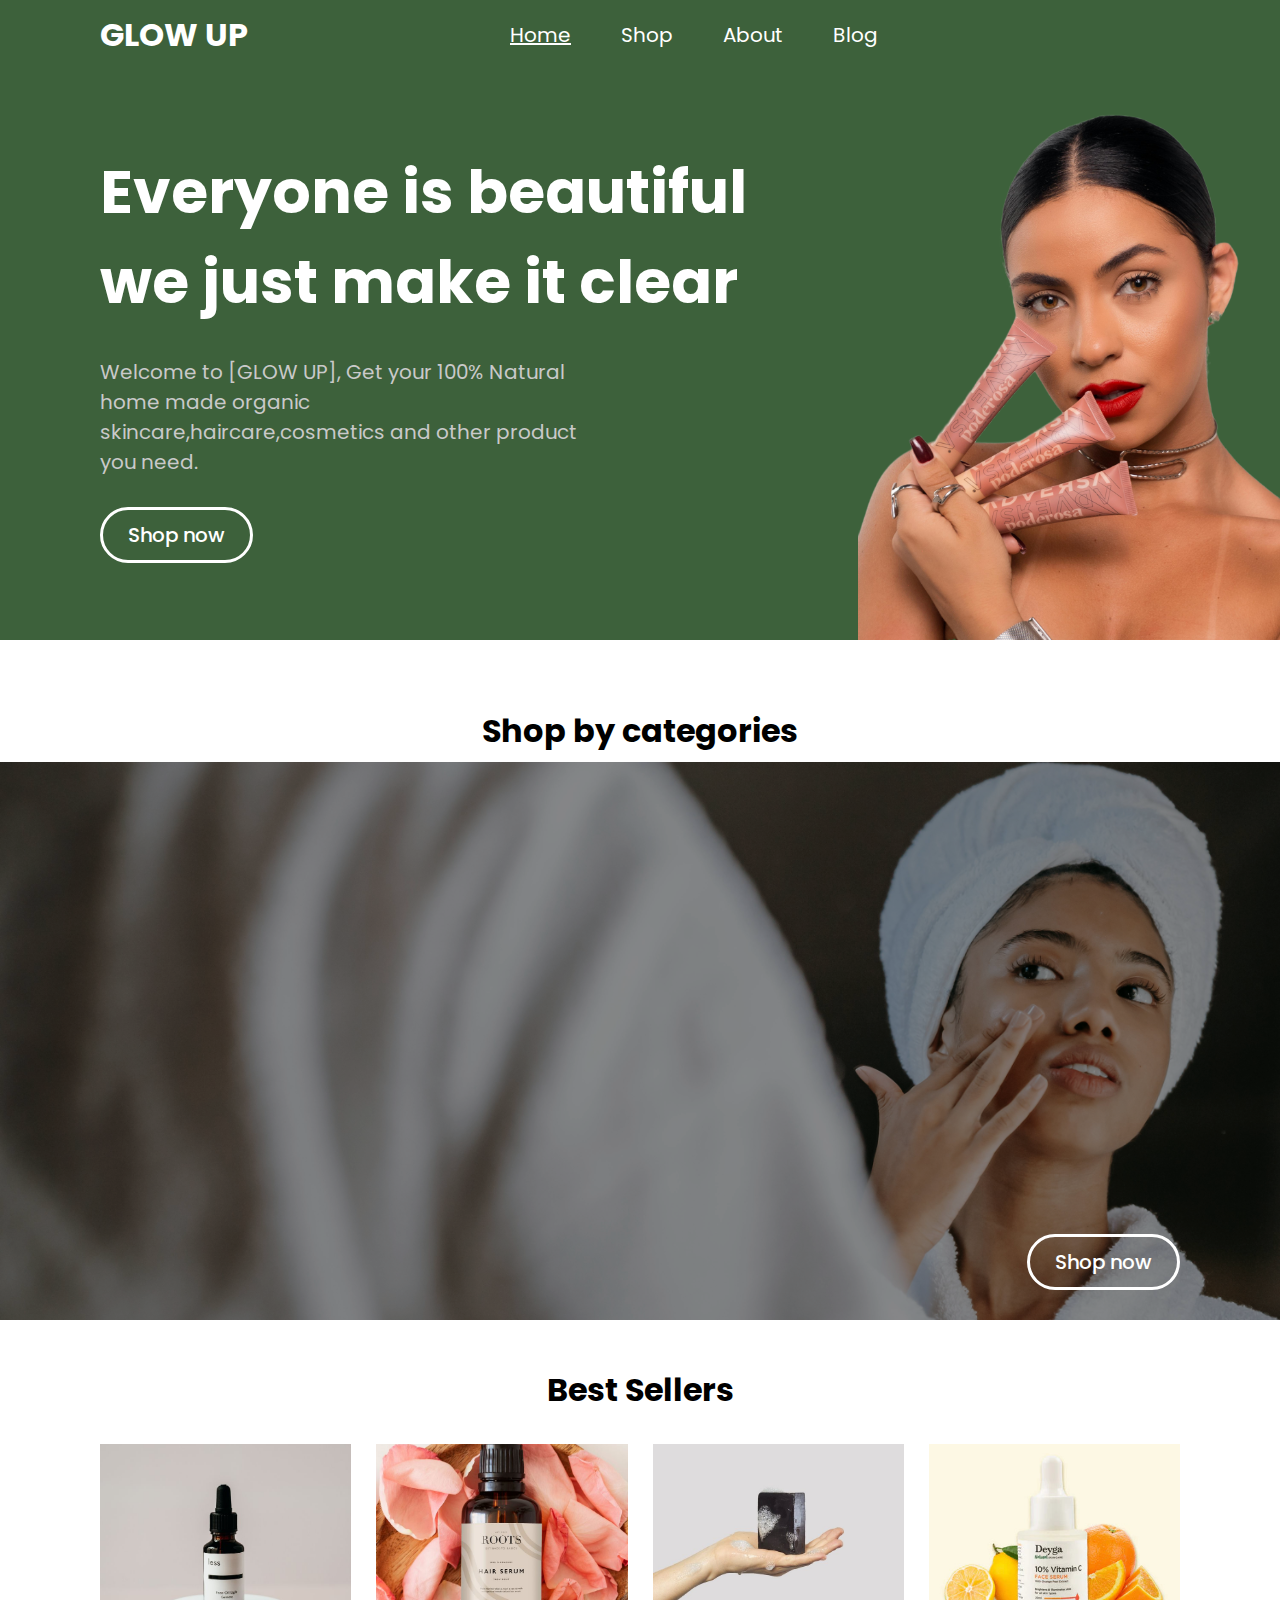
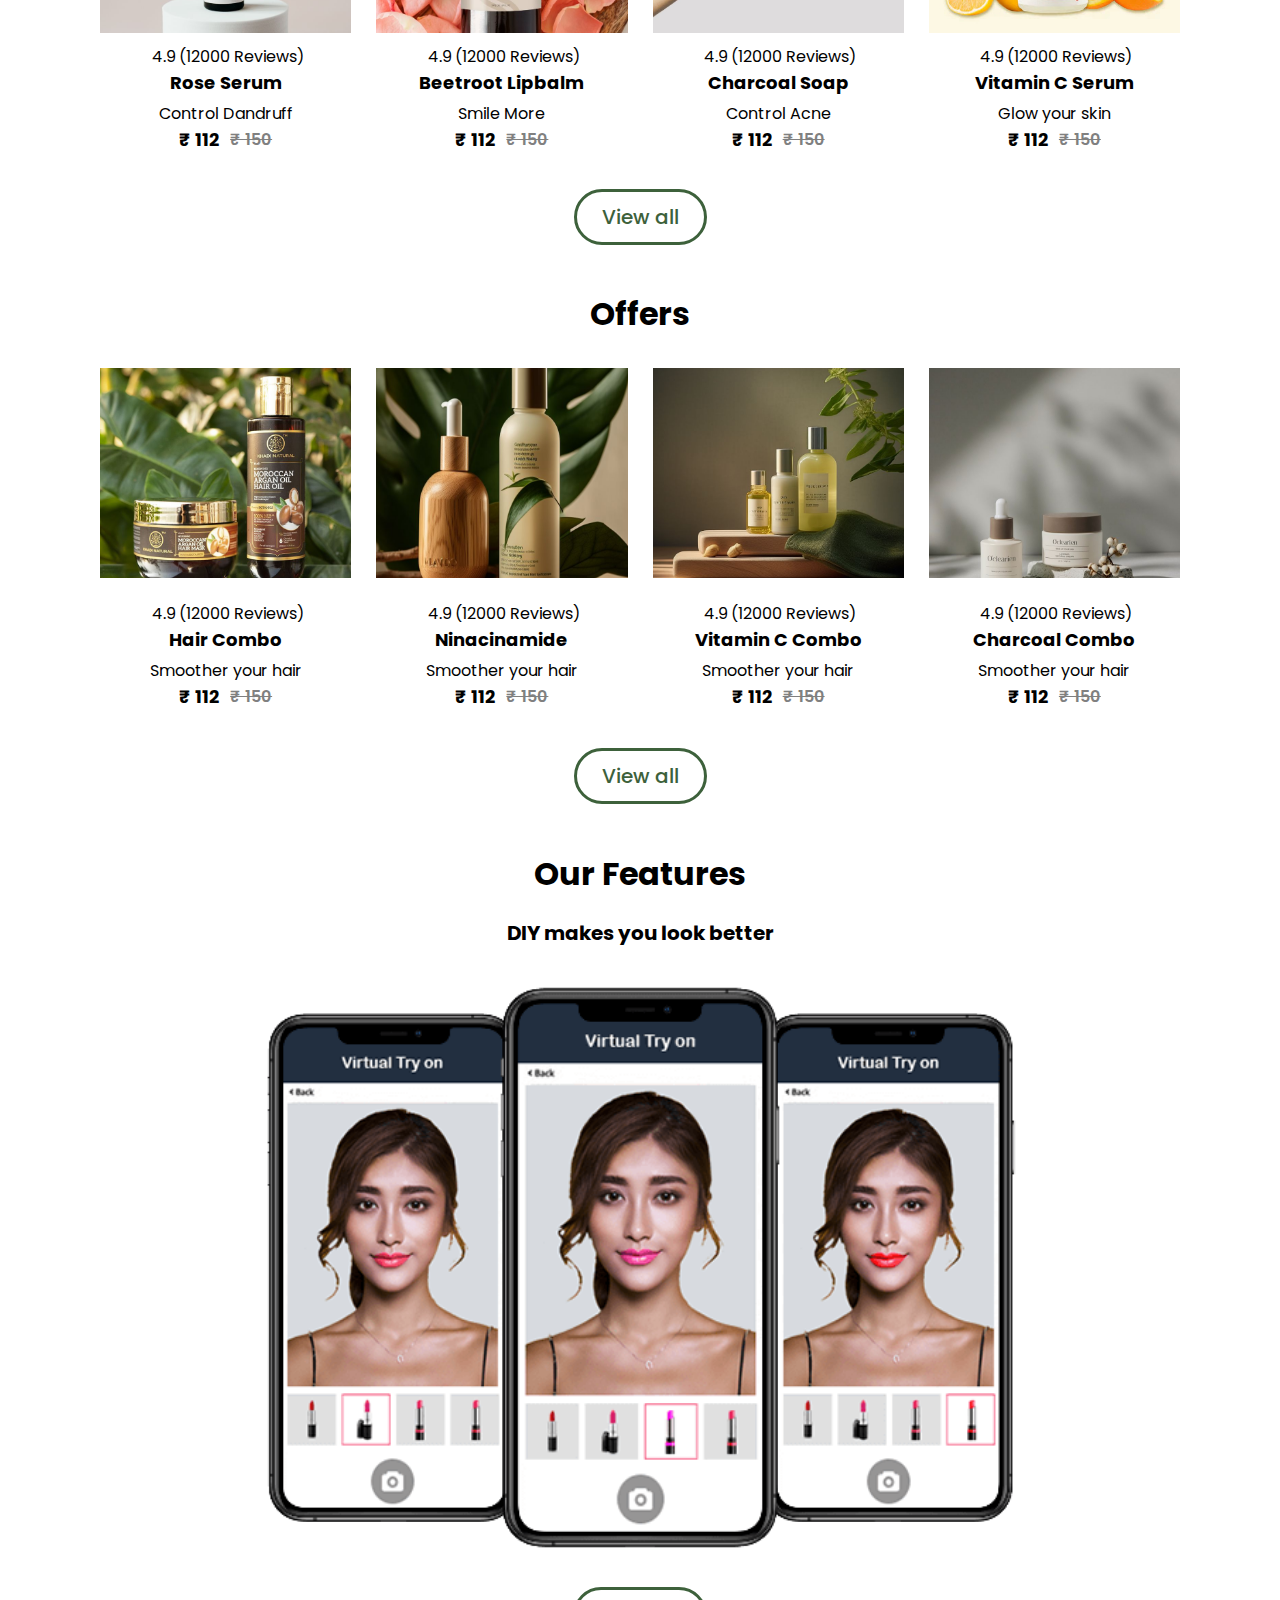
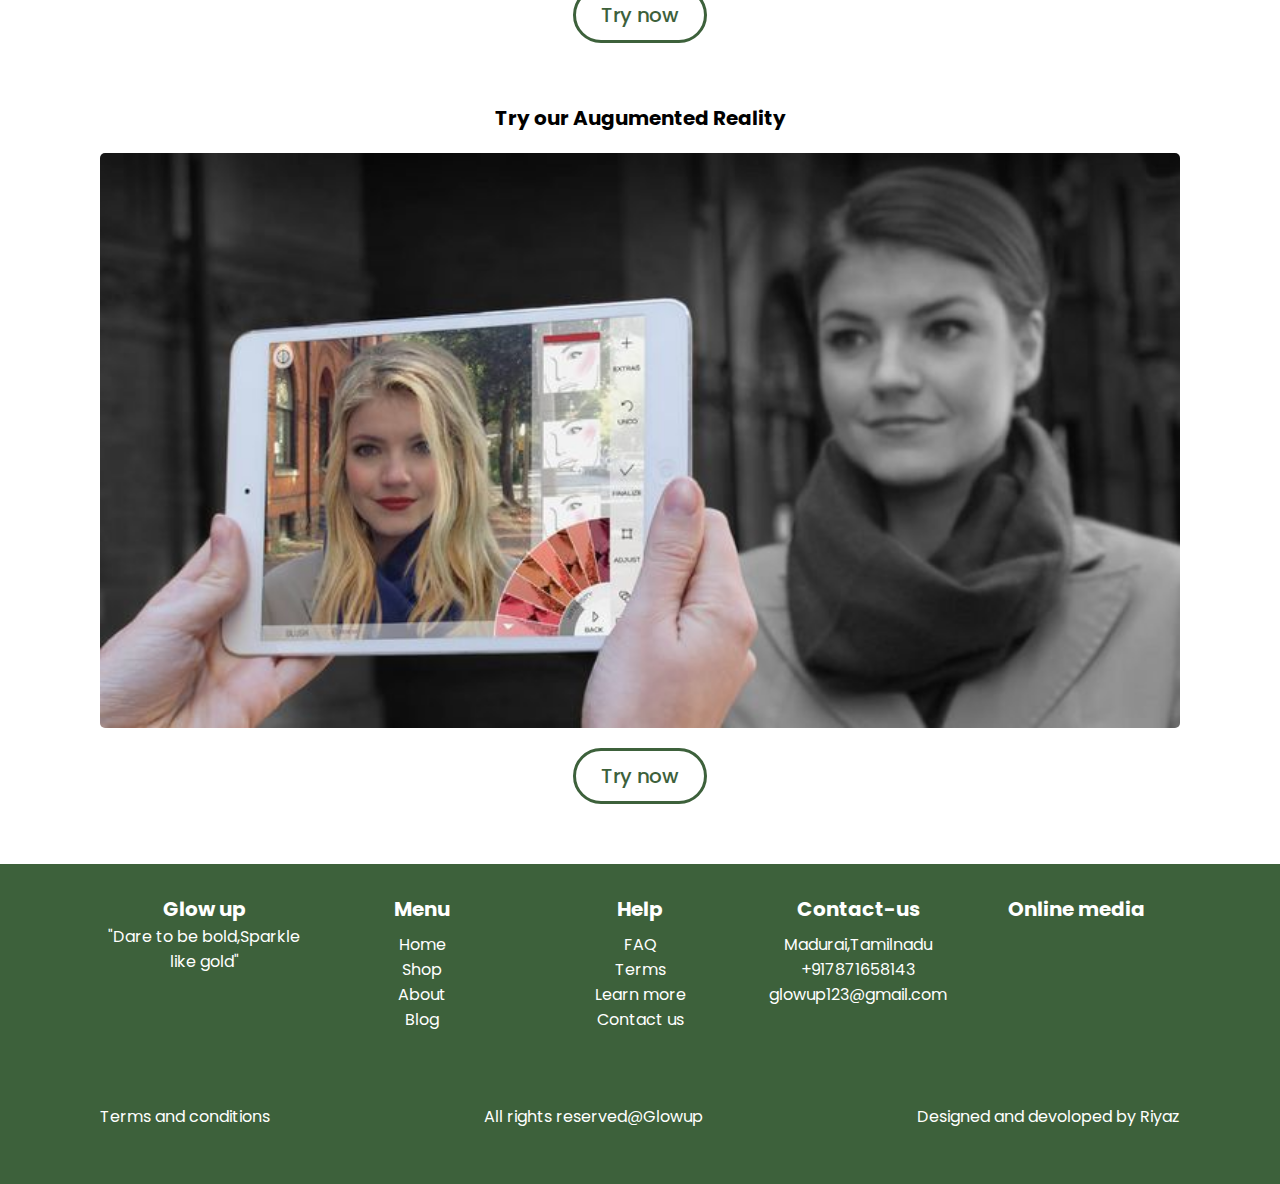
==== index.html @ 8ce9747b "final" ====
<!DOCTYPE html>

<html>

<head>
    <title>Glowup - Home</title>
    <meta charset="UTF-8">
    <meta name="viewport" content="width=device-width, initial-scale=1.0">
    <link rel="stylesheet" href="./css/style.css">
    <link rel="stylesheet" href="./css/home.css">
    <link rel="stylesheet" href="https://cdnjs.cloudflare.com/ajax/libs/font-awesome/6.6.0/css/all.min.css"
        integrity="sha512-Kc323vGBEqzTmouAECnVceyQqyqdsSiqLQISBL29aUW4U/M7pSPA/gEUZQqv1cwx4OnYxTxve5UMg5GT6L4JJg=="
        crossorigin="anonymous" referrerpolicy="no-referrer" />
        <link rel="icon" type="image/x-icon" href="./images/icons/fav.png">
</head>

<body>
    <nav>
        <div class="wrapper">
            <label for="checkbox"><i class="fa-solid fa-bars"></i></label>
            <input type="checkbox" name="" id="checkbox">
            <h1>GLOW UP</h1>

            <ul>
                <li><a href="./index.html" class="nav-heading active">Home</a></li>
                <li><a href="./shop.html" class="nav-heading">Shop</a></li>
                <li><a href="./about.html" class="nav-heading">About</a></li>
                <li><a href="#">Blog</a></li>
            </ul>

            <div class="icon">
                <i class="fa-regular fa-circle-user"></i>
                <i class="fa-solid fa-cart-shopping"></i>
                <i class="fa-regular fa-star"></i>
            </div>
        </div>

    </nav>


    <!-- Banner section -->

    <section class="banner">
        <img src="./images/home/hero image.png" alt="">
        <div class="wrapper">
            <h1>Everyone is beautiful we just make it clear</h1>
            <p>Welcome to [GLOW UP], Get your 100% Natural home made organic skincare,haircare,cosmetics and other
                product you need.</p>
            <button class="secondry-button">Shop now</button>
        </div>
    </section>

    <!-- Carousel -->

    <section class="categories">
        <h1>Shop by categories</h1>
        <div class="carosel">
            <div class="wrapper">
                <button class="secondry-button">Shop now</button>
            </div>
        </div>
    </section>

    <!-- Seller -->


    <section class="seller">
        <div class="wrapper">
            <h1>Best Sellers</h1>
            <div class="card-container">
                <div class="card"><a href="#">
                        <div class="img-container">
                            <img src="./images/home/bestseller1.jpeg" alt="">
                        </div>
                        <div class="content">
                            <div class="rating">
                                <i class="fa-solid fa-star"></i>
                                <p>4.9 (12000 Reviews)</p>
                            </div>
                            <span class="productname">Rose Serum</span>
                            <p>Control Dandruff</p>
                            <div class="price"><span class="offprice">₹ 112</span>
                                <span class="ogprice">₹ 150</span>
                            </div>

                        </div>
                    </a>
                </div>


                <div class="card"><a href="#">
                        <div class="img-container">
                            <img src="./images/home/bestseller2.jpeg" alt="">
                        </div>
                        <div class="content">
                            <div class="rating">
                                <i class="fa-solid fa-star"></i>
                                <p>4.9 (12000 Reviews)</p>
                            </div>
                            <span class="productname">Beetroot Lipbalm</span>
                            <p>Smile More</p>
                            <div class="price"><span class="offprice">₹ 112</span> <span class="ogprice">₹ 150</span>
                            </div>
                        </div>
                    </a>
                </div>


                <div class="card"><a href="#">
                        <div class="img-container">
                            <img src="./images/home/bestseller3.jpeg" alt="">
                        </div>
                        <div class="content">
                            <div class="rating">
                                <i class="fa-solid fa-star"></i>
                                <p>4.9 (12000 Reviews)</p>
                            </div>
                            <span class="productname">Charcoal Soap</span>
                            <p>Control Acne</p>
                            <div class="price"><span class="offprice">₹ 112</span> <span class="ogprice">₹ 150</span>
                            </div>
                        </div>
                    </a>
                </div>


                <div class="card"><a href="#">
                        <div class="img-container">
                            <img src="./images/home/bestseller4.jpg" alt="">
                        </div>
                        <div class="content">
                            <div class="rating">
                                <i class="fa-solid fa-star"></i>
                                <p>4.9 (12000 Reviews)</p>
                            </div>
                            <span class="productname">Vitamin C Serum</span>
                            <p>Glow your skin</p>
                            <div class="price"><span class="offprice">₹ 112</span> <span class="ogprice">₹ 150</span>
                            </div>
                        </div>
                    </a>
                </div>


            </div>
            <div class="button">
                <button class="primary-button">View all</button>
            </div>

        </div>
    </section>

    <!-- Offer -->

    <section class="offer">
        <div class="wrapper">
            <h1>Offers</h1>
            <div class="card-container">
                <div class="card"><a href="#">
                        <img src="./images/home/offer1.jpeg" alt="">
                        <div class="content">
                            <div class="rating">
                                <i class="fa-solid fa-star"></i>
                                <p>4.9 (12000 Reviews)</p>
                            </div>
                            <span class="productname">Hair Combo</span>
                            <p>Smoother your hair</p>
                            <div class="price"><span class="offprice">₹ 112</span>
                                <span class="ogprice">₹ 150</span>
                            </div>
                        </div>
                    </a>
                </div>

                <div class="card"><a href="#">
                        <img src="./images/home/offer2.png" alt="">
                        <div class="content">
                            <div class="rating">
                                <i class="fa-solid fa-star"></i>
                                <p>4.9 (12000 Reviews)</p>
                            </div>
                            <span class="productname"> Ninacinamide</span>
                            <p>Smoother your hair</p>
                            <div class="price"><span class="offprice">₹ 112</span>
                                <span class="ogprice">₹ 150</span>
                            </div>
                        </div>
                    </a>
                </div>

                <div class="card"><a href="#">
                        <img src="./images/home/offer3.jpeg" alt="">
                        <div class="content">
                            <div class="rating">
                                <i class="fa-solid fa-star"></i>
                                <p>4.9 (12000 Reviews)</p>
                            </div>
                            <span class="productname">Vitamin C Combo</span>
                            <p>Smoother your hair</p>
                            <div class="price"><span class="offprice">₹ 112</span> <span class="ogprice">₹ 150</span>
                            </div>
                        </div>
                    </a>
                </div>

                <div class="card"><a href="#">
                        <img src="./images/home/offer4.jpeg" alt="">
                        <div class="content">
                            <div class="rating">
                                <i class="fa-solid fa-star"></i>
                                <p>4.9 (12000 Reviews)</p>
                            </div>
                            <span class="productname">Charcoal Combo</span>
                            <p>Smoother your hair</p>
                            <div class="price"><span class="offprice">₹ 112</span> <span class="ogprice">₹ 150</span>
                            </div>
                        </div>
                    </a>
                </div>


            </div>
            <div class="button">
                <button class="primary-button">View all</button>
            </div>

        </div>
    </section>

    <!-- Feautures -->

    <section class="feature">
        <div class="wrapper">
            <h1>Our Features</h1>
            <p>DIY makes you look better</p>
            <img src="./images/home/feature1.png" alt="">
            <button class="primary-button">Try now</button>
        </div>
    </section>


    <div class="feature-two">
        <div class="wrapper">

            <p>Try our Augumented Reality</p>
            <img src="./images/home/feature2.jpeg" alt="">
            <button class="primary-button">Try now</button>
        </div>
    </div>


    <!-- Footer -->

    <section class="footer">
        <div class="wrapper">
            <div class="brand">
                <div class="sub">
                    <h1><a href="#">Glow up</a></h1>
                    <p>"Dare to be bold,Sparkle like gold"</p>
                </div>
            </div>

            <div class="menu">
                <h1>Menu</h1>
                <div class="sub">
                    <p><a href="#">Home</a></p>
                    <p><a href="./shop.html">Shop</a></p>
                    <p><a href="./about.html">About</a></p>
                    <p><a href="#">Blog</a></p>
                </div>
            </div>

            <div class="help">
                <h1>Help</h1>
                <div class="sub">
                    <p><a href="#">FAQ</a></p>
                    <p><a href="#">Terms</a></p>
                    <p><a href="#">Learn more</a></p>
                    <p><a href="#">Contact us</a></p>
                </div>
            </div>

            <div class="contact">
                <h1>Contact-us</h1>
                <div class="sub">
              
                    <p><a href="https://www.google.com/maps" target="_blank">Madurai,Tamilnadu</a></p>
                    <p><a href="#">+917871658143</a></p>
                    <p><a href="https://mail.google.com/mail/u/0/#inbox" target="_blank">glowup123@gmail.com</a></p>
                </div>
            </div>

            <div class="media">
                <h1>Online media</h1>
                <div class="sub">
                    <div class="icons">
                        <a href="https://www.facebook.com/" target="_blank"><i class="fa-brands fa-facebook"></i></a>
                        <a href="https://web.whatsapp.com/" target="_blank"><i class="fa-brands fa-whatsapp"></i></a>
                        <a href="https://www.instagram.com/accounts/login/" target="_blank"><i
                                class="fa-brands fa-instagram"></i></a>
                    </div>
                </div>






            </div>

    </section>


    <section class="footerbottom">
        <div class="wrapper">
            <p><a href="#">Terms and conditions</a></p>
            <p><a href="#">All rights reserved@Glowup</a></p>
            <p>Designed and devoloped by <a href="https://www.behance.net/mohammekhan88" target="_blank">Riyaz</a></p>
        </div>

    </section>

    <!-- </footer> -->
</body>

</html>
---- css/style.css ----
@import url(https://fonts.googleapis.com/css2?family=Poppins:wght@100;200;300;400;500;600;800;900&display=swap);

*{
        padding: 0px;
        margin: 0px;
        font-family: 'Poppins', sans-serif;
}


.primary-button{
    font-size: 20px;
    font-weight: 500;
    color: #3D613B;
    padding: 10px 25px;
    border-radius: 30px;
    border-color: #3D613B;
    border-style: solid;
    border-width: 3px;
    background-color: transparent;
    cursor: pointer;
}


.primary-button:hover{
    color: white;
    background: #3D613B;
}

.primary-product-button{
    font-size: 18px;
    font-weight: 500;
    color: #3D613B;
    padding: 5px 15px;
    border-radius: 30px;
    border-color: #3D613B;
    border-style: solid;
    border-width: 3px;
    background-color: transparent;
    cursor: pointer;
    
}


.primary-product-button:hover{
    color: white;
    background: #3D613B;
}

/* .secondry-button a{
    text-decoration: none;
    color: white;
} */

.secondry-button{
    font-size: 20px;
    font-weight: 500;
    color: white;
    padding: 10px 25px;
    border-radius: 30px;
    border-color: white;
    border-style: solid;
    border-width: 3px;
    background-color: transparent;
    cursor: pointer;
}

.secondry-button:hover{
    color: #3D613B;
    background: white;
}

.wrapper{
    padding: 0px 100px;
    /* background-color: yellow; */
}

nav {
    height: 70px;
    width: 100%;
    background-color: #3D613B;
    /* display: flex; */
}

nav .wrapper {
    height: 100%;
    display: flex;
    justify-content: space-between;
    align-items: center;
}

nav .wrapper label, nav .wrapper #checkbox{
    display: none;
}

nav .wrapper h1{
    color: white;
}


nav .wrapper h1 a{
    color:white;
    text-decoration: none;
}

nav .wrapper h1 a:hover{
    text-decoration: underline;
}

nav .wrapper  ul{
    display: flex;
    justify-content: center;
    gap: 50px;
}

nav .wrapper  ul li{
    list-style: none;
}

nav .wrapper  ul li a{
    text-decoration: none;
    color: white;
    font-size: 20px;
}

nav .wrapper .icon{
    display: flex;
    gap: 20px;
}

nav .wrapper .icon i{
    color: white;
    font-size: 20px;
}

nav .wrapper ul li a.active{
    text-decoration: underline;
}


/* footer */


.footer{
    height: 150px;
    width: 100%;
    background-color: #3D613B;
    margin-top: 60px;
    padding: 30px 0px;
}

.footer .wrapper{
    height: 100%;
    background-color: #3D613B;
    display: flex;
    gap: 10px;
    align-items: center;
    justify-content: center;
}


.footer .wrapper h1{
    color: white;
    font-size: 20px;
    /* font-weight: 600; */
}

.footer .wrapper p{
    color: white;
    font-size: 16px;
}

.footer .wrapper .brand{
    height: 100%;
    width: 20%;
    /* background-color: lightcyan; */
    display: flex;
    flex-direction: column;
    align-items: center;
    justify-content: start;
    /* gap: 20px; */
}

.footer .wrapper .sub{
    display: flex;
    flex-direction: column;
    align-items: center;
}

.footer .wrapper .brand h1 a{
    text-decoration: none;
    color: white;
}

.footer .wrapper .brand h1 a:hover{
    text-decoration: underline;
    
}

.footer .wrapper .brand p{
    text-align: center;
}

.footer .wrapper .menu{
    height: 100%;
    width: 20%;
    /* background-color: lightgoldenrodyellow; */
    display: flex;
    flex-direction: column;
    align-items: center;
    justify-content: start;
    gap: 8px;
}

.footer .wrapper .menu a{
    text-decoration: none;
    color: white;
}

.footer .wrapper .menu a:hover{
    text-decoration: underline;
    
}


.footer .wrapper .help{
    height: 100%;
    width: 20%;
    /* background-color: lightgray; */
    display: flex;
    flex-direction: column;
    align-items: center;
    justify-content: start;
    gap: 8px;
}

.footer .wrapper .help a{
    text-decoration: none;
    color: white;
}

.footer .wrapper .help a:hover{
    text-decoration: underline;
    
}

.footer .wrapper .contact{
    height: 100%;
    width: 20%;
    /* background-color: lightgreen; */
    display: flex;
    flex-direction: column;
    align-items: center;
    justify-content: start;
    gap: 8px;
}

.footer .wrapper .contact a{
    text-decoration: none;
    color: white;
}

.footer .wrapper .contact a:hover{
    text-decoration: underline;
    
}

.footer .wrapper .media{
    height: 100%;
    width: 20%;
    /* background-color: lightpink; */
    display: flex;
    flex-direction: column;
    align-items: center;
    justify-content: start;
    gap: 8px;
}

.footer .wrapper .media .icons{
    color: white;
    font-size: 20px;
    display: flex;
    gap: 24px;
}

.footer .wrapper .media .icons a{
    color: white;
}


/* footer bottom */

.footerbottom{
    height: 50px;
    width: 100%;
    background-color: #3D613B;
    padding-top: 30px;
    padding-bottom: 30px;
   
}

.footerbottom .wrapper{
    height: 100%;
    display: flex;
    justify-content: space-between;
    
}

.footerbottom .wrapper p{
    color: white;
    font-size: 16px;
}

.footerbottom .wrapper a{
    text-decoration: none;
    color: white;
}

.footerbottom .wrapper p a:hover{
    text-decoration: underline;
}


/* @media only screen and (max-width: 700px){
    .footer .wrapper {
        display: flex;
        flex-wrap: wrap;
    }

    .footer{
        height: auto;
        display: flex;
        flex-direction: column;
        flex-wrap: wrap;
    }

    
.footer .wrapper .menu{
    height: 100%;
    width: 50%;

}
} */


/* media query */

@media only screen and (max-width: 1000px){
    nav .wrapper h1{
         font-size: 22px;
    }
    
    nav .wrapper .link ul{
        gap: 30px;
    }
    
    nav .wrapper .link ul li a{
        font-size: 18px;
    }
    
    nav .wrapper .icon i{
        font-size: 18px;
    }
    
}

@media only screen and (max-width: 794px){
    nav .wrapper ul {
        gap: 30px;
    }
}





@media only screen and (max-width: 768px){

nav .wrapper label{
    display: block;
}

nav .wrapper{
    position: relative;
}
nav .wrapper ul{
    position: absolute;
    top: 100%;
    left: -100%;
}

nav .wrapper i{
    color: white;
}

#checkbox:checked~ul{
    background-color: #3d613b;
    flex-direction: column;
    transition-duration: 0.7s;
    left: 100px;
    right: 100px;
    gap: 20px;
    padding: 20px;
    z-index: 10000;
}
}

@media only screen and (max-width: 800px){
    nav .wrapper h1{
        font-size: 20px;
    }

    nav .wrapper .link ul li a{
        font-size: 16px;
    }

    nav .wrapper .icon i{
        font-size: 16px;
    }
}

@media only screen and (max-width:370px){
    nav .wrapper h1{
        font-size: 16px;
    }
    nav .wrapper .icon i{
        font-size: 12px;
    }

    nav .wrapper .icon{
        gap: 12px;
    }
}

@media only screen and (max-width: 500px){
    .wrapper{
        padding: 0px 50px;
    }
}



/* footer */

@media only screen and (max-width: 945px){
    .footer .wrapper h1{
        font-size: 18px;
    }
}

@media only screen and (max-width: 930px){
    .footer{
        height: auto;
        width: 100%;
        margin-top: 60px;
        padding-bottom: 25px;
    }

    .footer .wrapper{
        height: auto;
        background-color: #3D613B;
        display: flex;
        gap: 20px;
        flex-wrap: wrap;
        justify-content: center;
        align-items: start;
    }

    
.footer .wrapper .brand{
    height: 100%;
    width: 30%;
}

.footer .wrapper .menu{
    height: 100%;
    width: 30%;
}


.footer .wrapper .help{
    height: 100%;
    width: 30%;
}

.footer .wrapper .contact{
    height: 100%;
    width: 30%;
}

.footer .wrapper .media{
    height: 100%;
    width: 30%;
}


.footer .wrapper h1{
    font-size: 20px;
}

.footer .wrapper .media .icons a i{
    /* color: orange; */
    font-size: 20px;
}

.footerbottom{
    height: auto;
    width: 100%;
    background-color: #3D613B;
}

.footerbottom .wrapper{
    display: flex;
    justify-content: center;
    flex-wrap: wrap;
    align-items: center;
}

.footerbottom .wrapper p{
    width: 50%;
    color: white;
    font-size: 16px;
}

.footerbottom .wrapper p{
    font-size: 16px;
    text-align: center;
}


}



@media only screen and (max-width: 768px){
    .footer{
        height: auto;
        width: 100%;
        margin-top: 60px;
        padding-bottom: 25px;
        padding-top: 25px;
    }

    .footer .wrapper{
        height: auto;
        background-color: #3D613B;
        display: flex;
        gap: 20px;
        flex-wrap: wrap;
        /* justify-content: center;
        align-items: center; */
    }

    
.footer .wrapper .brand{
    height: 100%;
    width: 33.3%;
}

.footer .wrapper .menu{
    height: 100%;
    width: 33.3%;
}


.footer .wrapper .help{
    height: 100%;
    width: 30%;
}

.footer .wrapper .contact{
    height: 100%;
    width: 50%;
}

.footer .wrapper .media{
    height: 100%;
    width: 50%;
}


.footer .wrapper h1{
    font-size: 18px;
}

.footer .wrapper .media .icons a i{
    /* color: orange; */
    font-size: 18px;
}

.footerbottom{
    height: auto;
    width: 100%;
    background-color: #3D613B;
}

.footerbottom .wrapper{
    display: flex;
    justify-content: center;
    flex-wrap: wrap;
    align-items: center;
}

.footerbottom .wrapper p{
    width: 50%;
    color: white;
    font-size: 16px;
}

.footerbottom .wrapper p{
    font-size: 14px;
    text-align: center;
}
}

@media only screen and (max-width: 500px){
    .footerbottom .wrapper p a{
        width: 100%;
    }
}








@media only screen and (max-width: 500px){
    .footer{
        height: auto;
        width: 100%;
        margin-top: 60px;
        padding-bottom: 25px;
        padding-top: 25px;
    }

    .footer .wrapper{
        height: auto;
        background-color: #3D613B;
        display: flex;
        gap: 30px;
        flex-wrap: wrap;
        justify-content: center;
        align-items: center;
    }

    
.footer .wrapper .brand{
    height: 100%;
    width: 50%;
}

.footer .wrapper .menu{
    height: 100%;
    width: 50%;
}


.footer .wrapper .help{
    height: 100%;
    width: 50%;
}

.footer .wrapper .contact{
    height: 100%;
    width: 50%;
}

.footer .wrapper .media{
    height: 100%;
    width: 50%;
}


.footer .wrapper h1{
    font-size: 18px;
}

.footer .wrapper .media .icons a i{
    /* color: orange; */
    font-size: 18px;
}
}







@media only screen and (max-width: 350px){
    .footer .wrapper h1{
        font-size: 16px;
    }

    .footer .wrapper p{
        font-size: 14px;
    }

    .footerbottom  .wrapper p{
        width: 100%;
    }

    .about .wrapper .heading-container h1{
        font-size: 18px;
    }
}

@media only screen and (max-width: 720px){
    .wrapper{
        padding: 0px 75px;
    }
}
@media only screen and (max-width: 470px){
    .wrapper{
        padding: 0px 50px;
    }
}


/*  */
/* footer bottom */
@media only screen and (max-width: 624px){

.footerbottom{
    height: auto;
    width: 100%;
    background-color: #3D613B;
}

.footerbottom .wrapper{
    display: flex;
    justify-content: center;
    flex-wrap: wrap;
    align-items: center;
}

.footerbottom .wrapper p{
    width: 100%;
    color: white;
    /* font-size: 16px; */
}

.footerbottom .wrapper p{
    font-size: 14px;
    text-align: center;
} 
}







/* buttons */

@media only screen and (max-width: 768px){
    .primary-button{
        font-size: 18px;
        padding: 8px 20px;
}

    .secondry-button{
        font-size: 18px;
        padding: 8px 20px;

    }
}

@media only screen and (max-width: 425px){
    .primary-button{
        font-size: 16px;
        padding: 5px 20px;
}

    .secondry-button{
        font-size: 16px;
        padding: 5px 20px;

    }
}
---- css/home.css ----
.banner {
    height: 570px;
    width: 100%;
    background-color: #3D613B;
    position: relative;
    margin-bottom: 60px;
    /* margin-top: 30px; */

}

.banner img {
    height: 95%;
    position: absolute;
    bottom: 0px;
    right: 0px;
}

.banner .wrapper {
    height: 100%;
    display: flex;
    flex-direction: column;
    align-items: start;
    justify-content: center;
    gap: 30px;
    /* background-color: aqua; */

}

.banner .wrapper h1 {
    color: rgb(255, 255, 255);
    font-size: 60px;
    width: 60%;
}

.banner .wrapper p {
    color: #c9c9c9;
    font-size: 20px;
    width: 45%;
}


/* Carousel */

.categories {
    height: 620px;
    width: 100%;
    margin-bottom: 60px;
    margin-top: 40px;
    /* background-color: aqua; */
}

.categories h1 {
    height: 10%;
    /* font-size: 30px; */
    display: flex;
    align-items: center;
    justify-content: center;
}

.categories .carosel {
    height: 90%;
    background-image: url(../images/home/carousel1.jpg);
    background-size: cover;
    background-blend-mode: overlay;
    background-color: rgba(0, 0, 0, 0.445);
    background-position: center;
    /* background-color: lightcoral; */
    background-repeat: no-repeat; 
}

.categories .carosel .wrapper {
    height: 100%;
    display: flex;
    justify-content: end;
    align-items: end;
}


.categories .carosel .wrapper .secondry-button {
    margin-bottom: 30px;
    /* margin-left: 20px; */
}

/* Seller */

.seller {
    height: 450px;
    width: 100%;
    /* background-color: yellow; */
    margin-bottom: 60px;
    margin-top: 40px;
}

.seller .wrapper {
    height: 100%;
    display: flex;
    flex-direction: column;
    align-items: center;
    justify-content: center;
    gap: 30px;
}

.seller .wrapper h1 {
    height: 15%;
    /* font-size: 25px; */
    /* background-color: lightblue; */
}

.seller .wrapper .card-container {
    height: 70%;
    width: 100%;
    /* background-color: lightcoral; */
    display: flex;
    /* flex-wrap: wrap; */
    justify-content: space-between;
    gap: 25px;
}

.seller .wrapper .button {
    height: 15%;
    /* background-color: antiquewhite; */
}

.seller .wrapper .card-container .card {
    /* box-shadow: 0px 0px 10px rgb(0, 0, 0.5); */
    height: 100%;
    width: 25%;
    padding-bottom: 8px;
    /* flex-basis: 1; */
    /* background-color: lightskyblue;  */
    cursor: pointer;
}

.seller .wrapper .card-container .card:hover {
    box-shadow: 0px 0px 5px rgb(0, 0, 0, 0.2);
}

.seller .wrapper .card-container .card .img-container {
    height: 60%;
    width: 100%;
    /* background-color: lightgreen; */
    /* object-fit: cover;
    object-position: center; */
    /* margin-bottom: 10px; */
}


.seller .wrapper .card-container .card .img-container img {
    height: 100%;
    width: 100%;
    object-fit: cover;
    object-position: center;
    /* opacity: 25%; */
    background-color: aqua;
}

.seller .wrapper .card-container .card .content {
    height: 40%;
    width: 100%;
    display: flex;
    flex-direction: column;
    justify-content: center;
    align-items: center;
    /* gap: 4px; */
    /* background-color: yellow; */
    /* padding-bottom: 9px; */
}

.seller .wrapper .card-container .card .content .productname {
    font-weight: 700;
    font-size: 18px;
}

.seller .wrapper .card-container .card .content .price {
    width: 100%;
    display: flex;
    gap: 10px;
    /* background-color: yellow; */
    justify-content: center;
    align-items: center;
}

.seller .wrapper .card-container .card .content .price .offprice {
    /* background-color: red; */
    font-size: 18px;
    font-weight: 700;

}

.seller .wrapper .card-container .card .content .price .ogprice {
    color: grey;
    text-decoration: line-through;
    font-weight: 600;
}



.seller .wrapper .card-container .card .content .price h3 {
    text-decoration: line-through;
    color: gray;
}

.seller .wrapper .card-container .card .content p:not(.offer .wrapper .card-container .card .content .rating p) {
    padding-top: 5px;
}

.seller .wrapper .card-container .card .content .rating {
    display: flex;
    justify-content: center;
}

.seller .wrapper .card-container .card .content .rating i {
    font-size: 16px;
    color: #fb0;
    padding-top: 8px;
    padding-right: 5px;
}


.seller .wrapper .card-container .card .content .rating p {
    font-size: 16px;
}

.seller .wrapper .card-container .card a {
    text-decoration: none;
    color: black;
}


/* Offer */

.offer {
    height: 500px;
    width: 100%;
    /* background-color: yellow; */
    margin-bottom: 60px;
    margin-top: 40px;
}

.offer .wrapper {
    height: 100%;
    display: flex;
    flex-direction: column;
    align-items: center;
    justify-content: space-between;
    gap: 30px;
}

.offer .wrapper h1 {
    height: 15%;
    /* background-color: lightblue; */
}

.offer .wrapper .card-container {
    height: 70%;
    width: 100%;
    /* background-color: lightcoral; */
    display: flex;
    justify-content: space-between;
    gap: 25px;

}

.offer .wrapper .button {
    height: 15%;
    /* background-color: antiquewhite; */
}

.offer .wrapper .card-container .card {
    /* box-shadow: 0px 0px 10px rgb(0, 0, 0.5); */
    height: 100%;
    width: 25%;
    /* background-color: lightskyblue;  */
    cursor: pointer;
}

.offer .wrapper .card-container .card:hover {
    box-shadow: 0px 0px 5px rgb(0, 0, 0, 0.2);
}

.offer .wrapper .card-container .card img {
    height: 60%;
    width: 100%;
    /* background-color: lightgreen; */
    object-fit: cover;
    object-position: center;
    /* margin-bottom: 10px; */
}

.offer .wrapper .card-container .card .content {
    height: 40%;
    width: 100%;
    display: flex;
    flex-direction: column;
    justify-content: center;
    align-items: center;
    /* gap: 4px; */
    /* background-color: yellow; */
    /* padding-bottom: 5px; */
}

.offer .wrapper .card-container .card .content .productname {
    font-weight: 700;
    font-size: 18px;
}

.offer .wrapper .card-container .card .content .price {
    width: 100%;
    display: flex;
    gap: 10px;
    /* background-color: yellow; */
    justify-content: center;
    align-items: center;
}

.offer .wrapper .card-container .card .content .price .offprice {
    /* background-color: red; */
    font-size: 18px;
    font-weight: 700;

}

.offer .wrapper .card-container .card .content .price .ogprice {
    color: grey;
    text-decoration: line-through;
    font-weight: 600;
}


.offer .wrapper .card-container .card .content .price h3 {
    text-decoration: line-through;
    color: gray;
}

.offer .wrapper .card-container .card .content p:not(.offer .wrapper .card-container .card .content .rating p) {
    padding-top: 5px;
}

.offer .wrapper .card-container .card .content .rating {
    display: flex;
    justify-content: center;
}

.offer .wrapper .card-container .card .content .rating i {
    font-size: 16px;
    color: #fb0;
    padding-top: 3px;
    padding-right: 5px;
}


.offer .wrapper .card-container .card .content .rating p {
    font-size: 16px;
}

.offer .wrapper .card-container .card a {
    text-decoration: none;
    color: black;
}


/* Features */

.feature {
    height: auto;
    width: 100%;
    margin-bottom: 60px;
    margin-top: 40px;
    /* background-color: lightblue; */
}


.feature .wrapper {
    height: 100%;
    display: flex;
    flex-direction: column;
    align-items: center;
    /* background-color: lightcoral; */
    gap: 20px;
}

.feature .wrapper img {
    width: 70%;
    height: 50%;
    object-fit: cover;
    object-position: center;

}

.feature .wrapper p {
    font-size: 20px;
    font-weight: 700;

}

.feature-two {
    height: auto;
    width: 100%;
    margin-bottom: 60px;
    margin-top: 40px;
    /* background-color: lightblue; */
    /* gap: 20px; */

}

.feature-two .wrapper {
    height: 100%;
    display: flex;
    flex-direction: column;
    align-items: center;
    /* background-color: lightcoral; */
    gap: 20px;
}

.feature-two .wrapper img {
    /* width: 50%;
    height: 50%; */
    object-fit: cover;
    object-position: center;
    border-radius: 5px;
    width: 100%;

}

.feature-two .wrapper p {
    font-size: 20px;
    font-weight: 700;

}





/* Media query start */


@media only screen and (max-width: 1274px) {
    .banner .wrapper h1 {
        width: 70%;
        font-size: 50px;
        /* line-height: 10px; */
    }
}

@media only screen and (max-width: 950px) {
    .banner .wrapper p {
        width: 60%;
    }
}

@media only screen and (max-width: 850px) {
    .banner .wrapper h1 {
        font-size: 45px;
        line-height: 60px;
    }

    .banner .wrapper p {
        font-size: 16px;
    }

    .banner img {

        height: 90%;
        object-fit: cover;
    }
}

@media only screen and (max-width: 768px) {
    .banner .wrapper h1 {
        font-size: 40px;
        width: 70%;

    }

    .banner .wrapper p {
        font-size: 16px;
        width: 60%;
    }

    .banner img {
        height: 85%;
    }
}

@media only screen and (max-width: 700px) {
    .banner .wrapper h1 {
        font-size: 40px;
        width: 80%;
        line-height: 45px;
    }

    .banner .wrapper {
        gap: 40px;

    }

    .banner img {
        height: 75%;
        width: 50%;
    }

}

@media only screen and (max-width: 600px) {
    .wrapper {
        padding: 0px 50px;

    }
}


@media only screen and (max-width: 530px) {
    .banner .wrapper {
        display: flex;
        flex-wrap: wrap;
        gap: 10px;
    }
}

@media only screen and (max-width: 494px) {

    .banner img{
        display: none;
    }
  

    .banner{
        background-image: url(../images/home/hero.png);
        background-repeat: no-repeat;
        background-size: cover;
        background-position: right;
        background-blend-mode: overlay;
        background-color: rgba(0, 0, 0, 0.185);
        height: 300px;
        width: 100%;
        
    }

    .banner .wrapper h1 {
        font-size: 25px;
        width: 91%;
        line-height: 30px;
    }

    .banner .wrapper p {
        font-size: 16px;
        width: 100%;
    }

}

@media only screen and (max-width: 380px){
.banner .wrapper h1 {
    font-size: 20px;
    width: 100%;
    line-height: 30px;
}

.banner .wrapper p {
    font-size: 14px;
}
}



/* carousel */

@media only screen and (max-width: 768px){
    .categories .carosel{
    background-position: right;
    }
}


@media only screen and (max-width: 768px){
    .categories h1 {
        font-size: 24px;
    }
}


/* cards section */
@media only screen and (max-width: 1090px){
    .seller .wrapper .card-container .card .content .rating p{
        font-size: 14px;
    }
 

    .seller .wrapper .card-container .card .content .productname{
        font-size: 16px;
    }

    .seller .wrapper .card-container .card .content p{
        font-size: 14px;
    }
}



@media only screen and (max-width: 993px){
    .seller .wrapper .card-container .card .content .rating p {
        font-size: 12px;
    }
    
    .seller .wrapper .card-container .card .content .rating i {
        font-size: 16px;
        padding-top: 4px;
    }
    
}

@media only screen and (max-width: 925px){
    .seller .wrapper .card-container .card {
        width: 23%;
}
}

@media only screen and (max-width: 890px){

.seller {
    height: auto;
}

.seller .wrapper {
    height: auto;
}

.seller .wrapper .card-container {
    height: auto;
    flex-wrap: wrap;
}

.seller .wrapper .card-container .card {
    /* box-shadow: 0px 0px 10px rgb(0, 0, 0.5); */
    height: 300px;
    width: 45%;
}
}


@media only screen and (max-width: 500px){

    .seller {
        height: auto;
    }
    
    .seller .wrapper {
        height: auto;
    }
    
    .seller .wrapper .card-container {
        height: auto;
        flex-wrap: wrap;
    }
    
    .seller .wrapper .card-container .card {
        /* box-shadow: 0px 0px 10px rgb(0, 0, 0.5); */
        height: 300px;
        width: 100%;
    }
    }


    /* offer */

    @media only screen and (max-width: 1090px){
        .offer .wrapper .card-container .card .content .rating p{
            font-size: 14px;
        }
    
        .offer .wrapper .card-container .card .content .productname{
            font-size: 16px;
        }
    
        .offer .wrapper .card-container .card .content p{
            font-size: 14px;
        }
    }
    
    
    
    @media only screen and (max-width: 993px){
        .offer .wrapper .card-container .card .content .rating p {
            font-size: 12px;
        }
        
        .offer .wrapper .card-container .card .content .rating i {
            font-size: 16px;
            padding-bottom: 3px;

        }
        
    }
    
    @media only screen and (max-width: 925px){
        .offer .wrapper .card-container .card {
            width: 23%;
    }
    }
    
    @media only screen and (max-width: 890px){
    
    .offer {
        height: auto;
    }
    
    .offer .wrapper {
        height: auto;
    }
    
    .offer .wrapper .card-container {
        height: auto;
        flex-wrap: wrap;
    }
    
    .offer .wrapper .card-container .card {
        /* box-shadow: 0px 0px 10px rgb(0, 0, 0.5); */
        height: 300px;
        width: 45%;
    }
    }
    
    
    @media only screen and (max-width: 500px){
    
        .offer {
            height: auto;
        }
        
        .offer .wrapper {
            height: auto;
        }
        
        .offer .wrapper .card-container {
            height: auto;
            flex-wrap: wrap;
        }
        
        .offer .wrapper .card-container .card {
            /* box-shadow: 0px 0px 10px rgb(0, 0, 0.5); */
            height: 300px;
            width: 100%;
        }
        }



        /* feautures */

        @media only screen and (max-width: 560px){
            .feature .wrapper p {
                font-size: 16px;
        }

        .feature-two .wrapper p {
            font-size: 16px;
            font-weight: 700;
        }
    }

    @media only screen and (max-width: 357px){
        .feature .wrapper p {
            font-size: 14px;
    }

    .feature-two .wrapper p {
        font-size: 14px;
        font-weight: 700;
    }

    .categories h1 {
        font-size: 18px;
    }

    .seller .wrapper h1 {
        height: 15%;
        font-size: 18px;
}

.offer .wrapper h1 {
        font-size: 18px;
}

.feature .wrapper h1{
    font-size: 18px;
}
    }








    













/* Media query end */
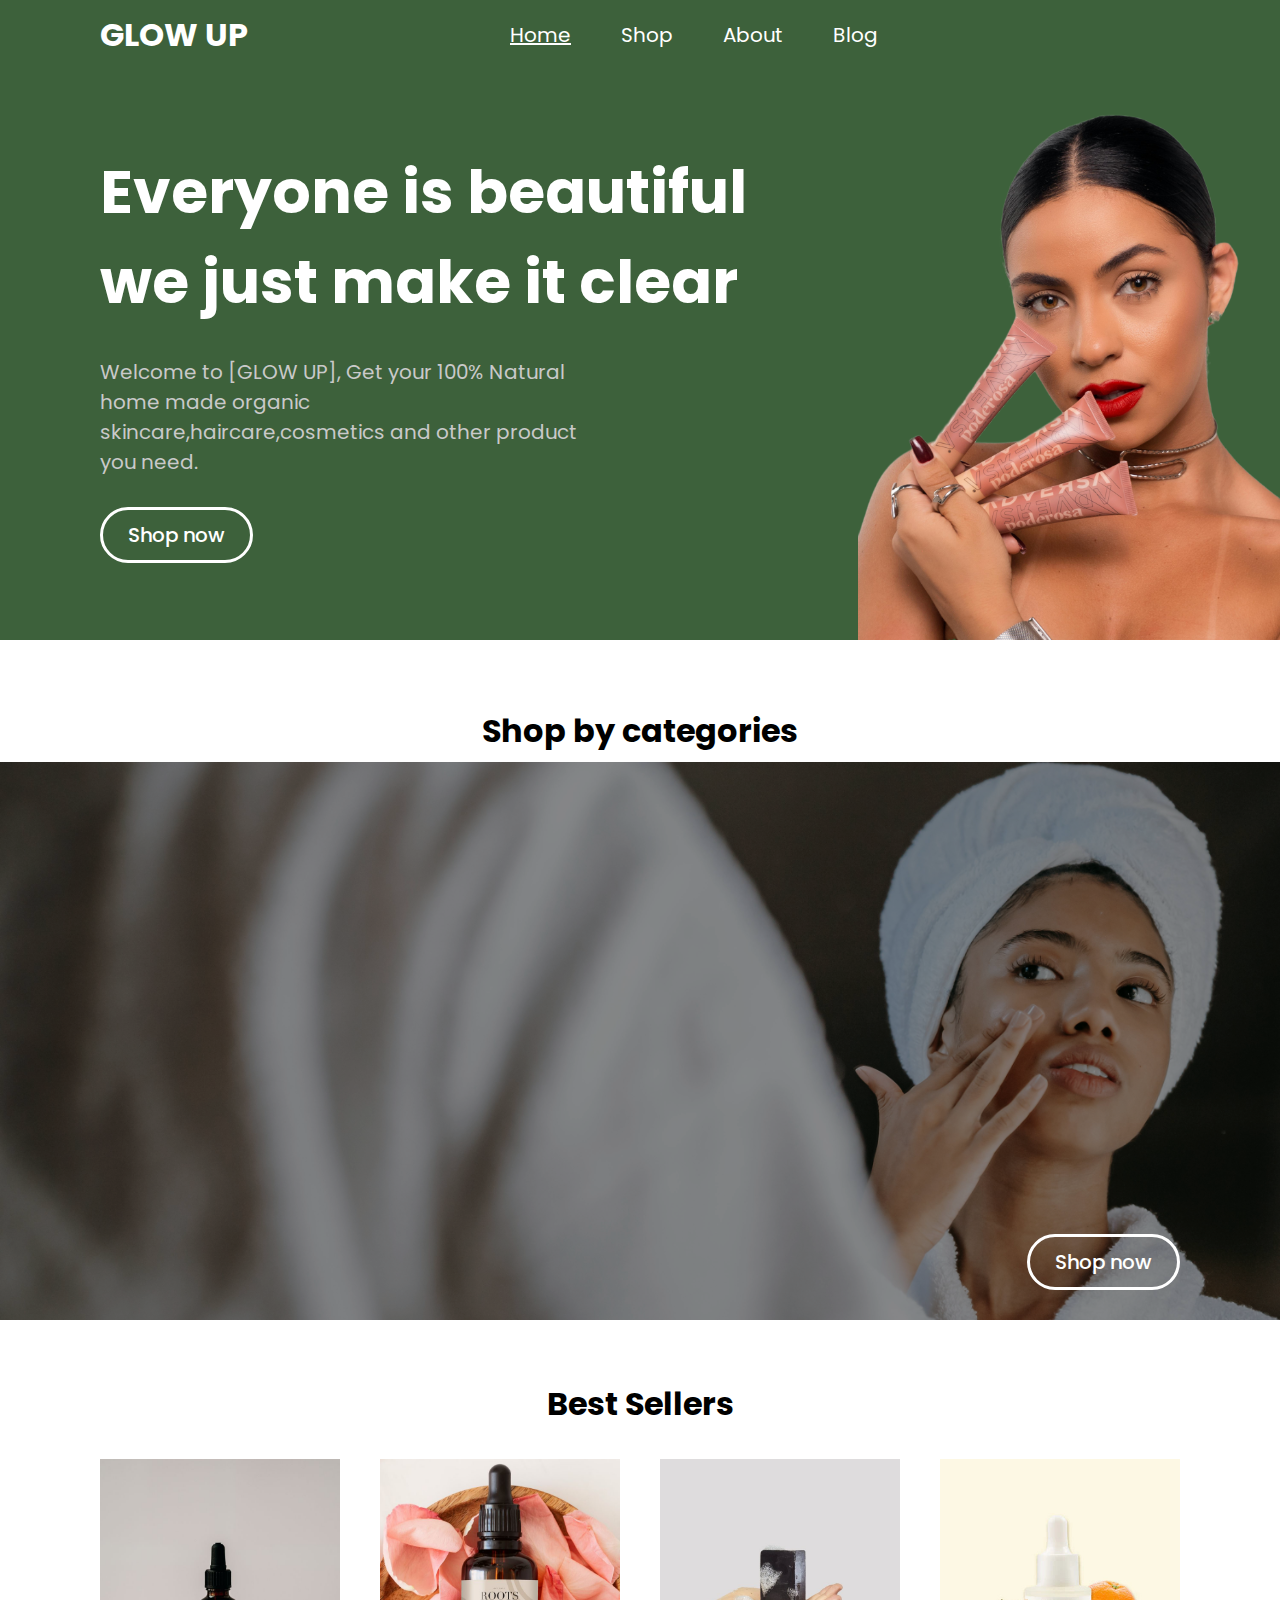
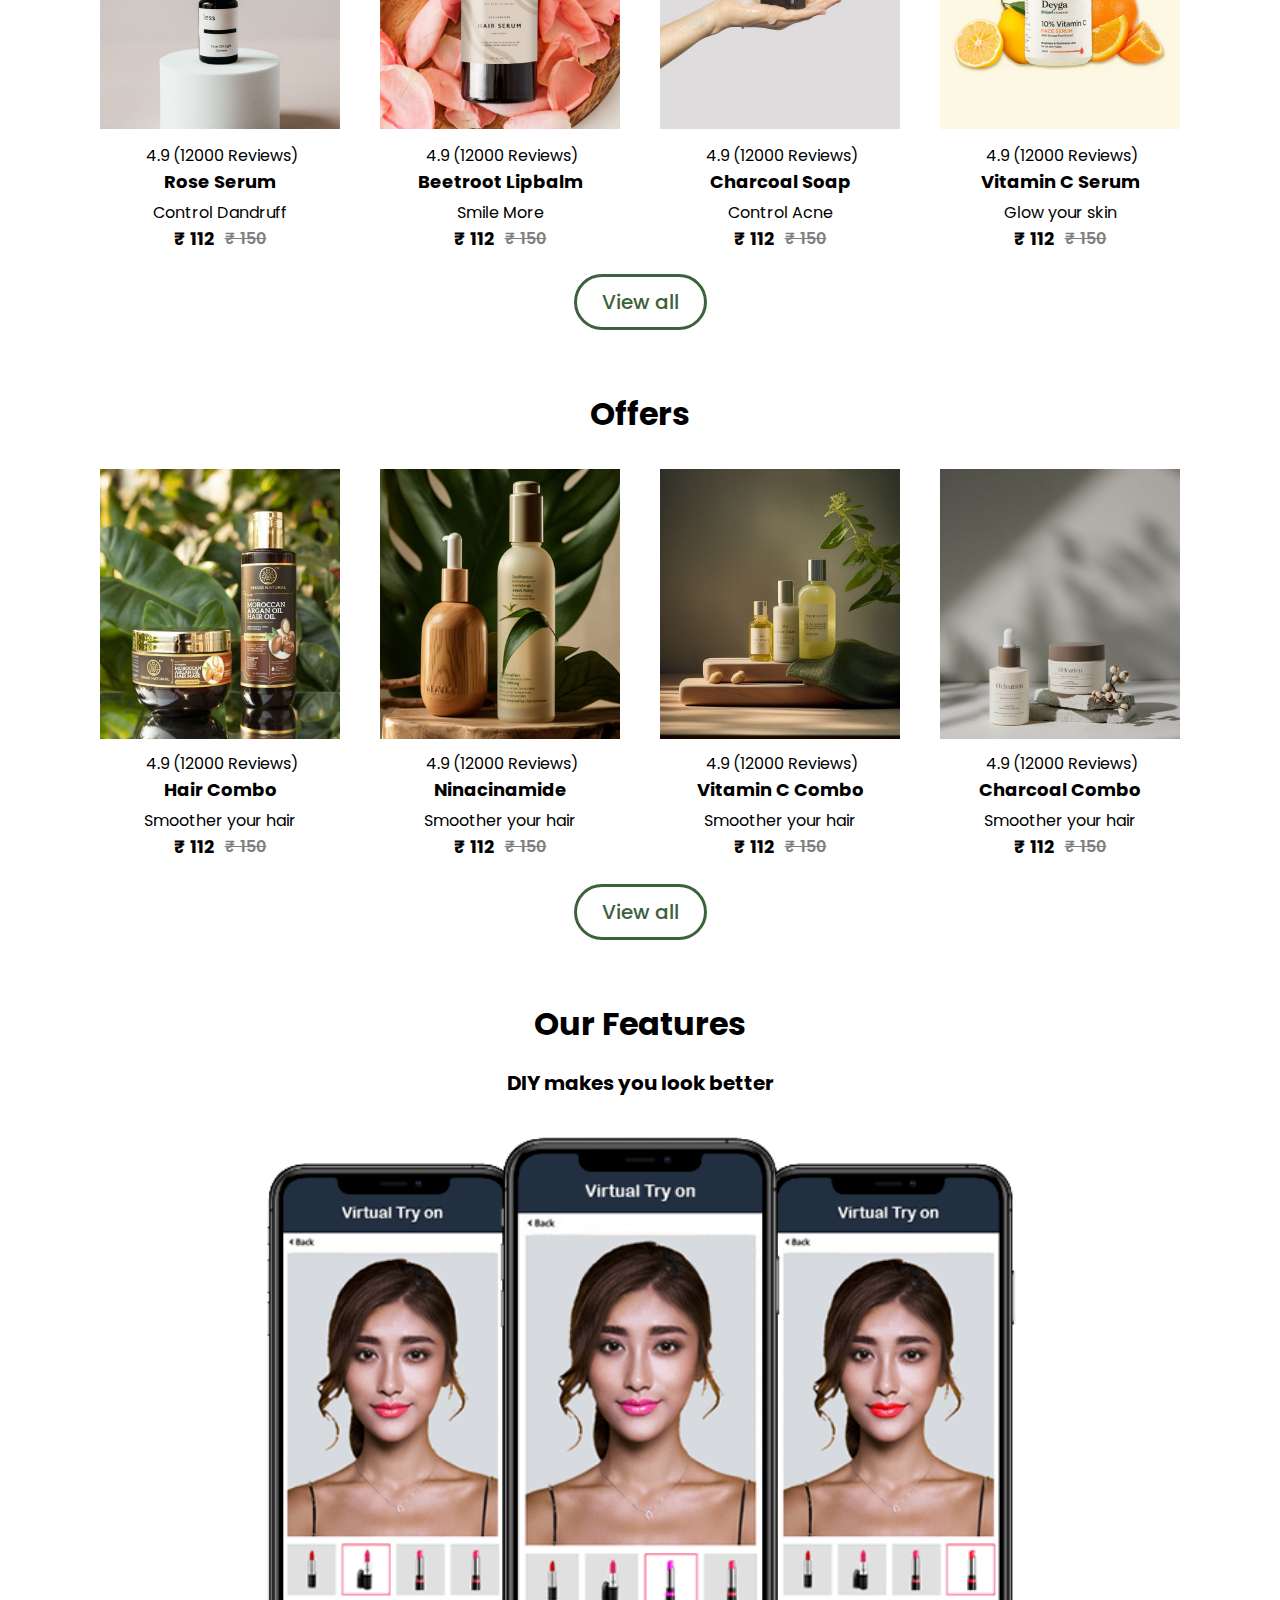
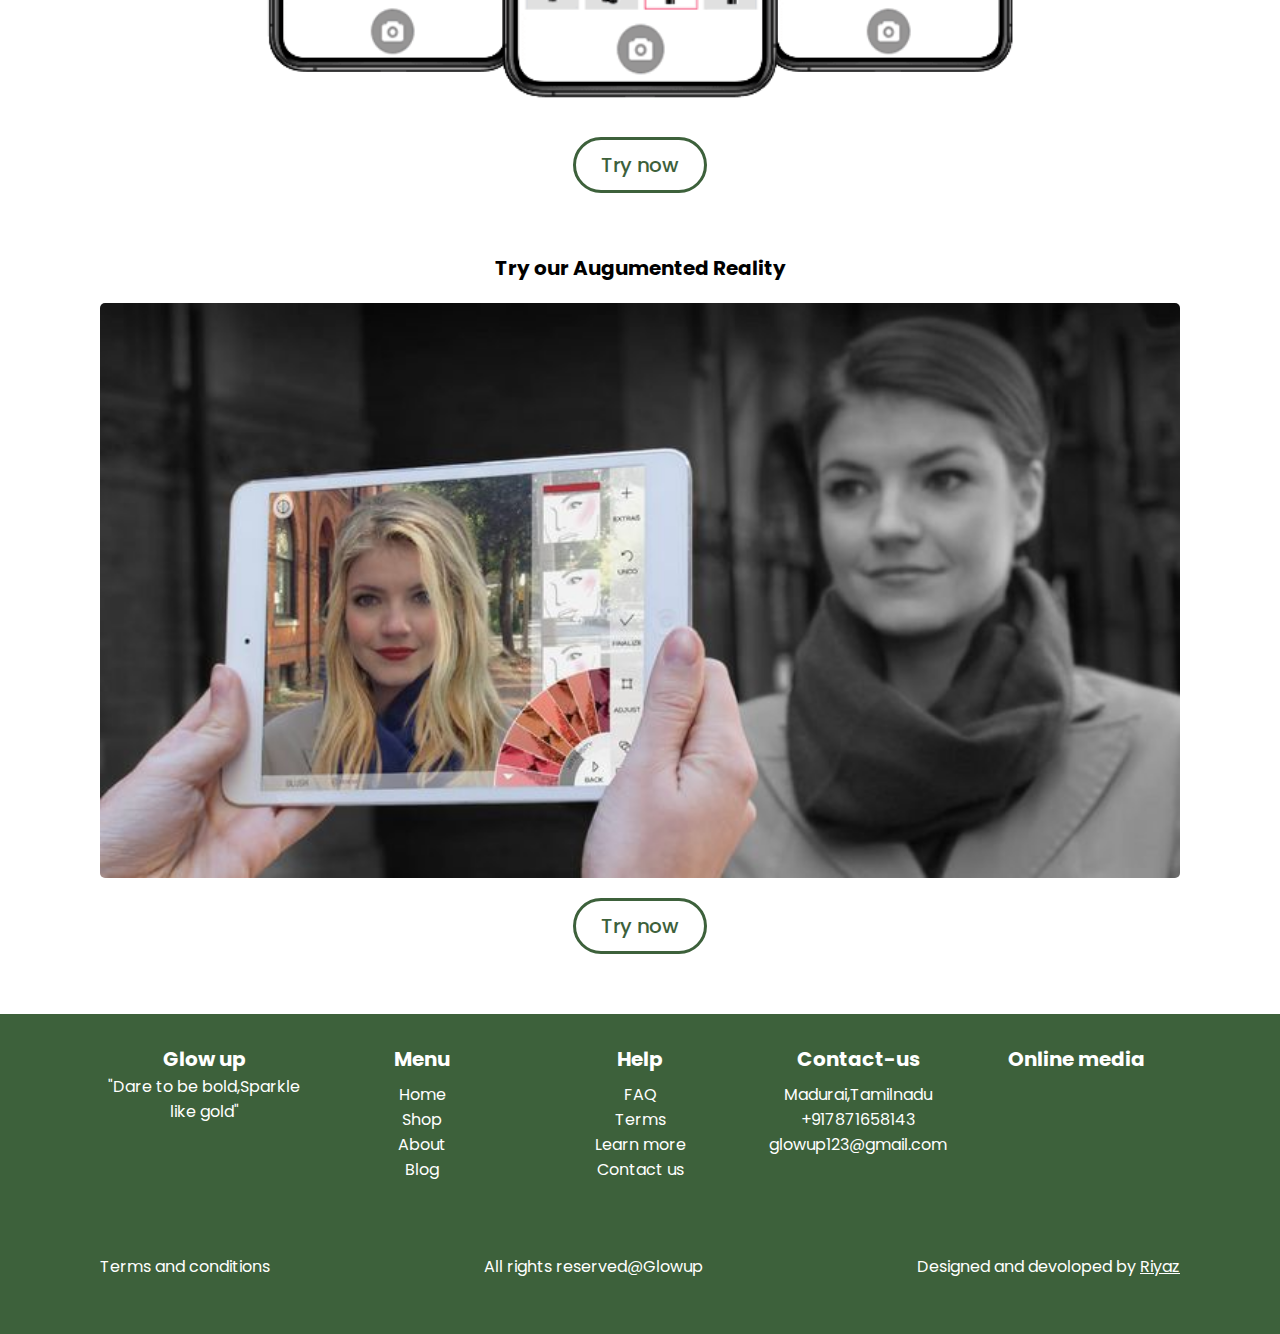
==== commit e281c62c: "final verion" ====
--- a/index.html
+++ b/index.html
@@ -29,9 +29,9 @@
             </ul>
 
             <div class="icon">
-                <i class="fa-regular fa-circle-user"></i>
-                <i class="fa-solid fa-cart-shopping"></i>
-                <i class="fa-regular fa-star"></i>
+                <a href=""><i class="fa-regular fa-circle-user"></i></a>
+                <a href=""><i class="fa-solid fa-cart-shopping"></i></a>
+                <a href="#"> <i class="fa-regular fa-star"></i></a>
             </div>
         </div>
 
@@ -157,7 +157,9 @@
             <h1>Offers</h1>
             <div class="card-container">
                 <div class="card"><a href="#">
+                    <div class="img-container">
                         <img src="./images/home/offer1.jpeg" alt="">
+                    </div>
                         <div class="content">
                             <div class="rating">
                                 <i class="fa-solid fa-star"></i>
@@ -173,7 +175,9 @@
                 </div>
 
                 <div class="card"><a href="#">
+                    <div class="img-container">
                         <img src="./images/home/offer2.png" alt="">
+                    </div>
                         <div class="content">
                             <div class="rating">
                                 <i class="fa-solid fa-star"></i>
@@ -189,7 +193,9 @@
                 </div>
 
                 <div class="card"><a href="#">
+                    <div class="img-container">
                         <img src="./images/home/offer3.jpeg" alt="">
+                    </div>
                         <div class="content">
                             <div class="rating">
                                 <i class="fa-solid fa-star"></i>
@@ -204,7 +210,9 @@
                 </div>
 
                 <div class="card"><a href="#">
+                    <div class="img-container">
                         <img src="./images/home/offer4.jpeg" alt="">
+                    </div>
                         <div class="content">
                             <div class="rating">
                                 <i class="fa-solid fa-star"></i>
@@ -315,7 +323,7 @@
         <div class="wrapper">
             <p><a href="#">Terms and conditions</a></p>
             <p><a href="#">All rights reserved@Glowup</a></p>
-            <p>Designed and devoloped by <a href="https://www.behance.net/mohammekhan88" target="_blank">Riyaz</a></p>
+            <p class="riyaz">Designed and devoloped by <a href="https://www.behance.net/mohammekhan88" target="_blank">Riyaz</a></p>
         </div>
 
     </section>
--- a/css/style.css
+++ b/css/style.css
@@ -18,6 +18,8 @@
     border-width: 3px;
     background-color: transparent;
     cursor: pointer;
+    transition-duration: 0.5s;
+    transition-timing-function: linear;
 }
 
 
@@ -37,6 +39,8 @@
     border-width: 3px;
     background-color: transparent;
     cursor: pointer;
+    transition-duration: 0.5s;
+    transition-timing-function: linear;
     
 }
 
@@ -62,6 +66,8 @@
     border-width: 3px;
     background-color: transparent;
     cursor: pointer;
+    transition-duration: 0.5s;
+    transition-timing-function: linear;
 }
 
 .secondry-button:hover{
@@ -315,7 +321,7 @@
     color: white;
 }
 
-.footerbottom .wrapper p a:hover{
+.footerbottom .wrapper .riyaz a{
     text-decoration: underline;
 }
 
@@ -396,8 +402,8 @@
     background-color: #3d613b;
     flex-direction: column;
     transition-duration: 0.7s;
-    left: 100px;
-    right: 100px;
+    left: 50px;
+    right: 50px;
     gap: 20px;
     padding: 20px;
     z-index: 10000;
@@ -719,33 +725,8 @@
 
 
 /*  */
-/* footer bottom */
-@media only screen and (max-width: 624px){
-
-.footerbottom{
-    height: auto;
-    width: 100%;
-    background-color: #3D613B;
-}
-
-.footerbottom .wrapper{
-    display: flex;
-    justify-content: center;
-    flex-wrap: wrap;
-    align-items: center;
-}
-
-.footerbottom .wrapper p{
-    width: 100%;
-    color: white;
-    /* font-size: 16px; */
-}
-
-.footerbottom .wrapper p{
-    font-size: 14px;
-    text-align: center;
-} 
-}
+'
+'
 
 
 
--- a/css/home.css
+++ b/css/home.css
@@ -84,7 +84,7 @@
 /* Seller */
 
 .seller {
-    height: 450px;
+    height: 550px;
     width: 100%;
     /* background-color: yellow; */
     margin-bottom: 60px;
@@ -113,7 +113,7 @@
     display: flex;
     /* flex-wrap: wrap; */
     justify-content: space-between;
-    gap: 25px;
+    gap: 40px;
 }
 
 .seller .wrapper .button {
@@ -136,7 +136,7 @@
 }
 
 .seller .wrapper .card-container .card .img-container {
-    height: 60%;
+    height: 70%;
     width: 100%;
     /* background-color: lightgreen; */
     /* object-fit: cover;
@@ -155,7 +155,7 @@
 }
 
 .seller .wrapper .card-container .card .content {
-    height: 40%;
+    height: 30%;
     width: 100%;
     display: flex;
     flex-direction: column;
@@ -164,6 +164,7 @@
     /* gap: 4px; */
     /* background-color: yellow; */
     /* padding-bottom: 9px; */
+    padding-top: 9px;
 }
 
 .seller .wrapper .card-container .card .content .productname {
@@ -230,7 +231,7 @@
 /* Offer */
 
 .offer {
-    height: 500px;
+    height: 550px;
     width: 100%;
     /* background-color: yellow; */
     margin-bottom: 60px;
@@ -257,7 +258,7 @@
     /* background-color: lightcoral; */
     display: flex;
     justify-content: space-between;
-    gap: 25px;
+    gap: 40px;
 
 }
 
@@ -278,17 +279,27 @@
     box-shadow: 0px 0px 5px rgb(0, 0, 0, 0.2);
 }
 
-.offer .wrapper .card-container .card img {
-    height: 60%;
+.offer .wrapper .card-container .card .img-container {
+    height: 70%;
     width: 100%;
     /* background-color: lightgreen; */
+    /* object-fit: cover;
+    object-position: center; */
+    /* margin-bottom: 10px; */
+}
+
+
+.offer .wrapper .card-container .card .img-container img {
+    height: 100%;
+    width: 100%;
     object-fit: cover;
     object-position: center;
-    /* margin-bottom: 10px; */
+    /* opacity: 25%; */
+    background-color: aqua;
 }
 
 .offer .wrapper .card-container .card .content {
-    height: 40%;
+    height: 30%;
     width: 100%;
     display: flex;
     flex-direction: column;
@@ -297,6 +308,7 @@
     /* gap: 4px; */
     /* background-color: yellow; */
     /* padding-bottom: 5px; */
+    padding-top: 9px;
 }
 
 .offer .wrapper .card-container .card .content .productname {
@@ -344,7 +356,7 @@
 .offer .wrapper .card-container .card .content .rating i {
     font-size: 16px;
     color: #fb0;
-    padding-top: 3px;
+    /* padding-top: 3px; */
     padding-right: 5px;
 }
 
@@ -633,13 +645,14 @@
 
 .seller .wrapper .card-container .card {
     /* box-shadow: 0px 0px 10px rgb(0, 0, 0.5); */
-    height: 300px;
+    height: 350px;
     width: 45%;
-}
-}
-
-
-@media only screen and (max-width: 500px){
+    padding-bottom: 15px;
+}
+}
+
+
+@media only screen and (max-width: 545px){
 
     .seller {
         height: auto;
@@ -656,7 +669,7 @@
     
     .seller .wrapper .card-container .card {
         /* box-shadow: 0px 0px 10px rgb(0, 0, 0.5); */
-        height: 300px;
+        height: 400px;
         width: 100%;
     }
     }
@@ -718,11 +731,12 @@
         /* box-shadow: 0px 0px 10px rgb(0, 0, 0.5); */
         height: 300px;
         width: 45%;
-    }
-    }
-    
-    
-    @media only screen and (max-width: 500px){
+        padding-bottom: 20px;
+    }
+    }
+    
+    
+    @media only screen and (max-width: 545px){
     
         .offer {
             height: auto;
@@ -739,7 +753,7 @@
         
         .offer .wrapper .card-container .card {
             /* box-shadow: 0px 0px 10px rgb(0, 0, 0.5); */
-            height: 300px;
+            height: 400px;
             width: 100%;
         }
         }
